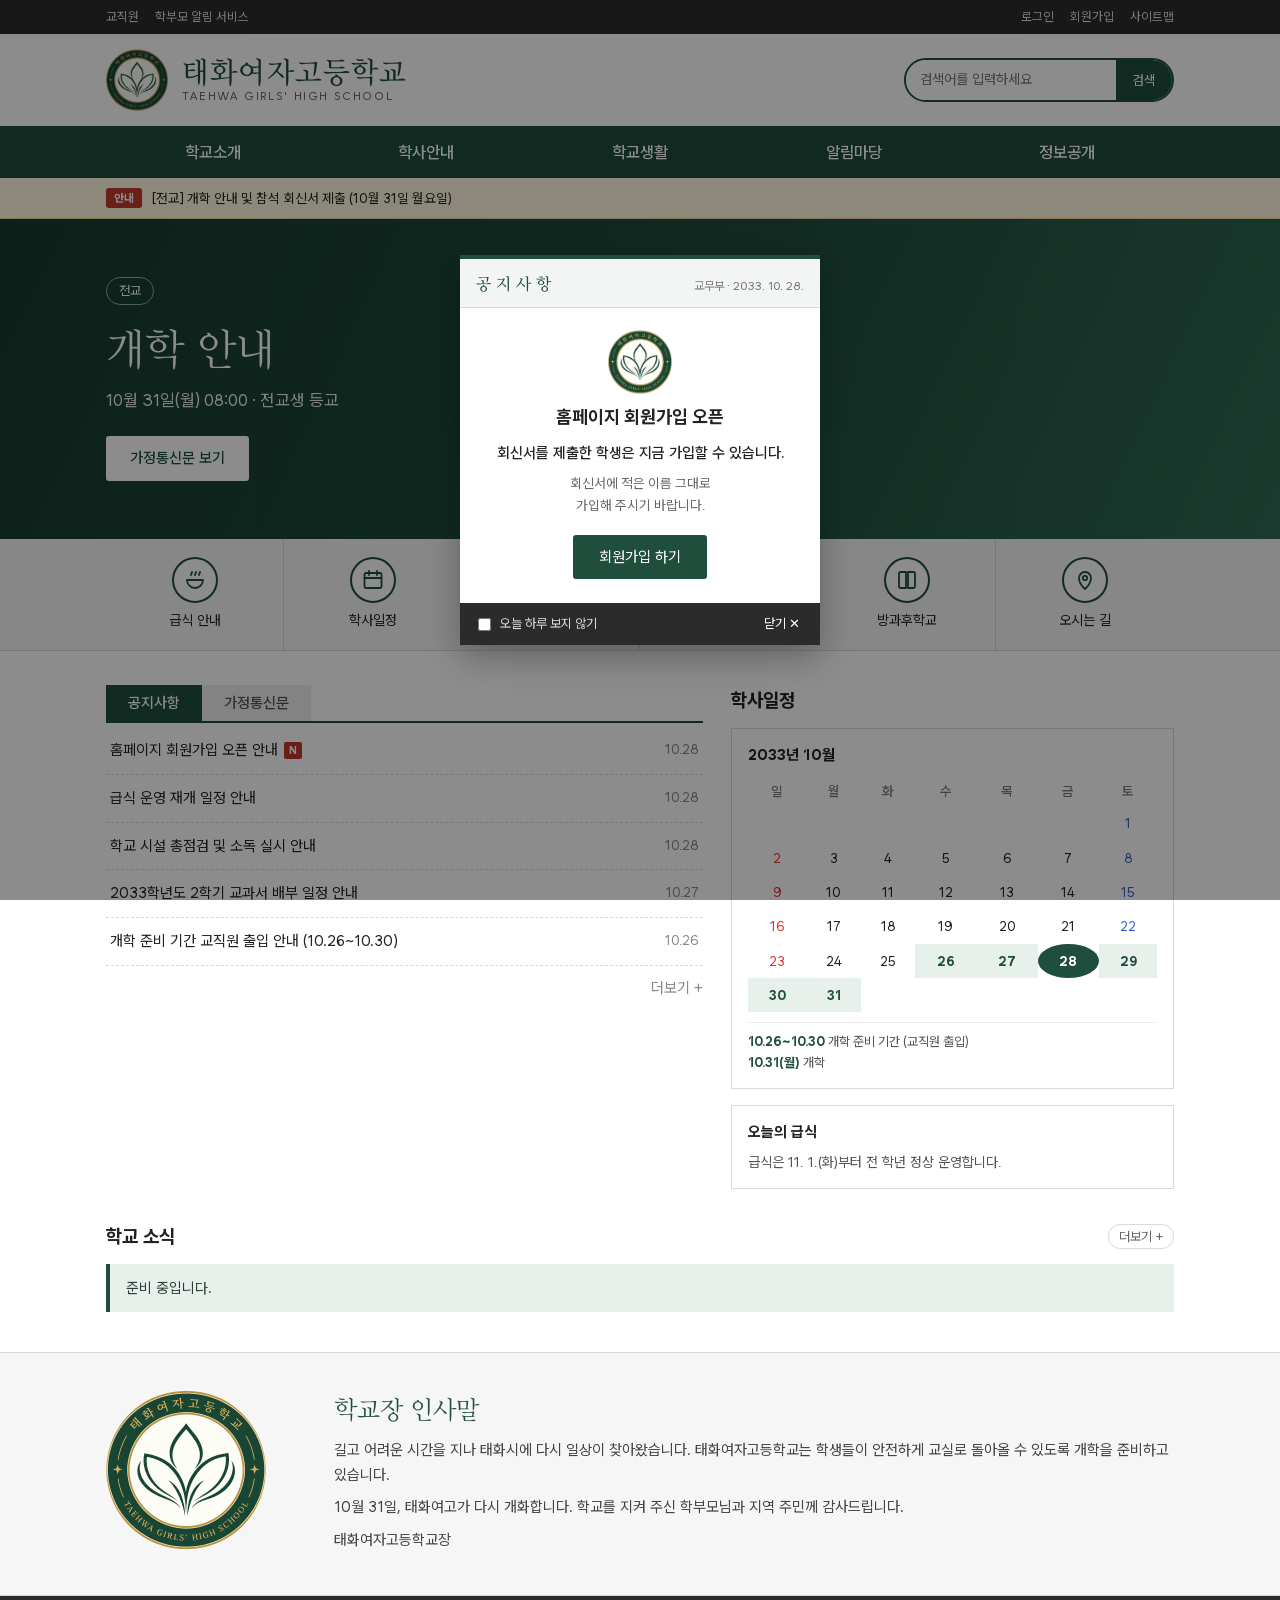
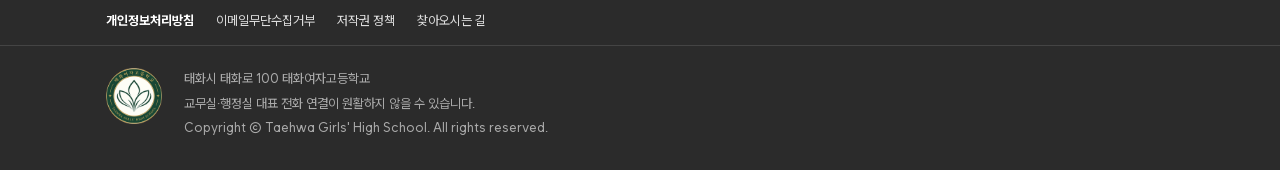
==== index.html @ 773ff664 "교무실: 진행 칸 대신 기초조사서 답안지 보기 Co-Authored-By: Claude Opus 5.5 <noreply@anthropic.com>" ====
<!doctype html><html lang="ko"><head><meta charset="utf-8"><meta name="viewport" content="width=device-width,initial-scale=1"><link rel="preload" href="fonts/WantedSansVariable.woff2" as="font" type="font/woff2" crossorigin><link rel="stylesheet" href="style.css?v=20261026f"><title>태화여자고등학교</title></head><body>
<div id="hd"></div>
<section class="visual" id="vis">
<div class="slide on"><div class="wrap"><small>전교</small><h2>개학 안내</h2><p>10월 31일(월) 08:00 · 전교생 등교</p><a class="go" href="letter.html">가정통신문 보기</a></div></div>
<div class="slide"><div class="wrap"><small>정문 안내</small><h2>정문 검역 게이트<br>이용 안내</h2><p>모든 방문자는 게이트를 통과한 뒤 출입할 수 있습니다.</p><a class="go" href="view.html#n1">자세히 보기</a></div></div>
<div class="slide"><div class="wrap"><small>행정실</small><h2>개학 준비 기간<br>출입 안내</h2><p>10월 26일부터 30일까지 교직원은 출입 명부에 기록합니다.</p><a class="go" href="view.html#n2">자세히 보기</a></div></div>
<div class="dots" id="dots"><i class="on"></i><i></i><i></i></div></section>
<section class="quick"><div class="wrap"><a href="page.html#meal"><span class="ic"><svg viewBox="0 0 24 24" width="24" height="24" fill="none" stroke="currentColor" stroke-width="1.8" stroke-linecap="round" stroke-linejoin="round"><path d="M4 12h16a0 0 0 0 1 0 0 8 8 0 0 1-16 0z"/><path d="M8 7c0-1.5 1-1.5 1-3M12 7c0-1.5 1-1.5 1-3M16 7c0-1.5 1-1.5 1-3"/></svg></span>급식 안내</a><a href="#cal"><span class="ic"><svg viewBox="0 0 24 24" width="24" height="24" fill="none" stroke="currentColor" stroke-width="1.8" stroke-linecap="round" stroke-linejoin="round"><rect x="3.5" y="5" width="17" height="15" rx="1.5"/><path d="M3.5 10h17M8 3v4M16 3v4"/></svg></span>학사일정</a><a href="letters.html"><span class="ic"><svg viewBox="0 0 24 24" width="24" height="24" fill="none" stroke="currentColor" stroke-width="1.8" stroke-linecap="round" stroke-linejoin="round"><path d="M6 3h9l4 4v14H6z"/><path d="M14 3v5h5M9 13h7M9 17h7"/></svg></span>가정통신문</a><a href="notice.html"><span class="ic"><svg viewBox="0 0 24 24" width="24" height="24" fill="none" stroke="currentColor" stroke-width="1.8" stroke-linecap="round" stroke-linejoin="round"><path d="M4 10v4h3l6 4V6L7 10z"/><path d="M17 9a4 4 0 0 1 0 6"/></svg></span>공지사항</a><a href="page.html#after"><span class="ic"><svg viewBox="0 0 24 24" width="24" height="24" fill="none" stroke="currentColor" stroke-width="1.8" stroke-linecap="round" stroke-linejoin="round"><path d="M4 5.5A1.5 1.5 0 0 1 5.5 4H11v16H5.5A1.5 1.5 0 0 1 4 18.5z"/><path d="M20 5.5A1.5 1.5 0 0 0 18.5 4H13v16h5.5a1.5 1.5 0 0 0 1.5-1.5z"/></svg></span>방과후학교</a><a href="page.html#map"><span class="ic"><svg viewBox="0 0 24 24" width="24" height="24" fill="none" stroke="currentColor" stroke-width="1.8" stroke-linecap="round" stroke-linejoin="round"><path d="M12 21s6-5.5 6-11a6 6 0 0 0-12 0c0 5.5 6 11 6 11z"/><circle cx="12" cy="10" r="2.2"/></svg></span>오시는 길</a></div></section>
<div class="wrap"><div class="panels">
<section class="panel"><div class="tabs"><button class="on" data-t="n">공지사항</button><button data-t="l">가정통신문</button></div><ul class="nlist" id="nl"></ul><p style="text-align:right;margin:10px 0 0"><a id="more" class="muted" href="notice.html">더보기 +</a></p></section>
<section class="panel" id="cal"><h3>학사일정</h3><div class="cal"><div class="hd"><span>2033년 10월</span></div><table id="ct"></table>
<div class="legend"><span><b style="color:#1f4e3d">10.26~10.30</b> 개학 준비 기간 (교직원 출입)</span><span><b style="color:#1f4e3d">10.31(월)</b> 개학</span></div></div>
<div class="meal"><h4>오늘의 급식</h4><p>급식은 11. 1.(화)부터 전 학년 정상 운영합니다.</p></div></section>
</div></div>
<section class="news"><div class="wrap"><div class="panel"><h3>학교 소식 <a href="page.html#news">더보기 +</a></h3></div><div class="note" style="margin:0">준비 중입니다.</div></div></section>
<section class="greet" id="greet"><div class="wrap"><div class="em"></div><div><h3>학교장 인사말</h3><p>길고 어려운 시간을 지나 태화시에 다시 일상이 찾아왔습니다. 태화여자고등학교는 학생들이 안전하게 교실로 돌아올 수 있도록 개학을 준비하고 있습니다.</p><p>10월 31일, 태화여고가 다시 개화합니다. 학교를 지켜 주신 학부모님과 지역 주민께 감사드립니다.</p><p class="muted">태화여자고등학교장</p></div></div></section>
<div id="ft"></div>
<script src="config.js?v=20261026f"></script><script src="app.js?v=20261026g"></script><script src="notices.js?v=20261026g"></script><script src="layout.js?v=20261026h"></script>
<script>mount({sec:""});
document.querySelector('.greet .em').innerHTML = EMBLEM_L;
const slides=[...document.querySelectorAll('.slide')], dots=[...document.querySelectorAll('#dots i')]; let si=0, st;
function show(i){ si=(i+slides.length)%slides.length; slides.forEach((s,k)=>s.classList.toggle('on',k===si)); dots.forEach((d,k)=>d.classList.toggle('on',k===si)); }
function auto(){ clearInterval(st); st=setInterval(()=>show(si+1),5500); }
dots.forEach((d,k)=>d.addEventListener('click',()=>{show(k);auto();})); auto();
function list(kind){ const arr = kind==='n' ? NOTICES : LETTERS;
  document.getElementById('nl').innerHTML = arr.slice(0,5).map(n=>'<li><a href="'+(n.link||('view.html#'+n.id))+'">'+n.t+(n.nw?'<span class="new">N</span>':'')+'</a><span class="d">'+n.d.slice(5)+'</span></li>').join('');
  document.getElementById('more').href = kind==='n' ? 'notice.html' : 'letters.html'; }
document.querySelectorAll('.tabs button').forEach(b=>b.addEventListener('click',()=>{document.querySelectorAll('.tabs button').forEach(x=>x.classList.toggle('on',x===b)); list(b.dataset.t);}));
list('n');
(function(){ const first=new Date(2033,9,1).getDay(), days=31; let h='<tr>'+['일','월','화','수','목','금','토'].map(d=>'<th>'+d+'</th>').join('')+'</tr><tr>'; let c=0;
  for(let i=0;i<first;i++){h+='<td></td>';c++}
  for(let d=1;d<=days;d++){ const w=c%7; let cl=w===0?'sun':w===6?'sat':''; if(d>=26&&d<=31) cl+=' ev'; if(d===28) cl+=' today'; h+='<td class="'+cl+'">'+d+'</td>'; c++; if(c%7===0&&d<days) h+='</tr><tr>'; }
  while(c%7){h+='<td></td>';c++} document.getElementById('ct').innerHTML=h+'</tr>'; })();
// 접속하자마자 뜨는 회원가입 오픈 팝업 (오늘 하루 보지 않기)
(function(){
  const KEY='th_popup_join_hide'; let hide=false;
  try{ hide = localStorage.getItem(KEY) === new Date().toDateString(); }catch(e){}
  if(hide) return;
  const m=document.createElement('div'); m.className='lp'; m.setAttribute('role','dialog'); m.setAttribute('aria-label','회원가입 오픈 안내');
  m.innerHTML='<div class="lp-box"><div class="lp-top"><span>공지사항</span><small>교무부 · 2033. 10. 28.</small></div>'+
    '<div class="lp-body">'+EMBLEM+'<div class="lp-txt"><h4>홈페이지 회원가입 오픈</h4>'+
    '<p>회신서를 제출한 학생은 지금 가입할 수 있습니다.</p><p class="s">회신서에 적은 이름 그대로<br>가입해 주시기 바랍니다.</p></div>'+
    '<a class="btn" href="join.html">회원가입 하기</a></div>'+
    '<div class="lp-ft"><label><input type="checkbox" id="lp-chk"> 오늘 하루 보지 않기</label><button type="button" id="lp-x">닫기 ✕</button></div></div>';
  document.body.appendChild(m);
  const close=()=>{ try{ if(document.getElementById('lp-chk').checked) localStorage.setItem(KEY,new Date().toDateString()); }catch(e){} m.remove(); };
  m.querySelector('#lp-x').onclick=close;
  m.addEventListener('click',e=>{ if(e.target===m) close(); });
  document.addEventListener('keydown',e=>{ if(e.key==='Escape') close(); });
})();
</script>
</body></html>
---- style.css ----
/* ── 글꼴 ── */
@font-face{font-family:"Wanted Sans Variable";font-style:normal;font-display:swap;font-weight:400 1000;src:url("fonts/WantedSansVariable.woff2") format("woff2-variations"),url("fonts/WantedSansVariable.woff2") format("woff2")}
@font-face{font-family:"KBIZ Hanmaum Myungjo";font-style:normal;font-display:swap;font-weight:300;src:url("fonts/KBIZHanmaumMyungjo-L.woff2") format("woff2")}
@font-face{font-family:"KBIZ Hanmaum Myungjo";font-style:normal;font-display:swap;font-weight:400;src:url("fonts/KBIZHanmaumMyungjo-R.woff2") format("woff2")}
@font-face{font-family:"KBIZ Hanmaum Myungjo";font-style:normal;font-display:swap;font-weight:500;src:url("fonts/KBIZHanmaumMyungjo-M.woff2") format("woff2")}
@font-face{font-family:"KBIZ Hanmaum Myungjo";font-style:normal;font-display:swap;font-weight:700;src:url("fonts/KBIZHanmaumMyungjo-B.woff2") format("woff2")}
:root{
  --sans:"Wanted Sans Variable", "Wanted Sans", -apple-system, BlinkMacSystemFont, system-ui, "Segoe UI", "Apple SD Gothic Neo", "Noto Sans KR", "Malgun Gothic", "Apple Color Emoji", "Segoe UI Emoji", "Segoe UI Symbol", sans-serif;
  --serif:"KBIZ Hanmaum Myungjo","KBIZ한마음명조 R","Nanum Myeongjo","Noto Serif KR","AppleMyungjo","Batang",serif;
  --pri:#1f4e3d; --pri-d:#163a2d; --pri-l:#e8f0ec; --acc:#c9a24b;
  --ink:#222; --sub:#666; --line:#d9d9d9; --bg:#f5f6f5; --white:#fff; --red:#c0392b;
  /* 증거·회신서 쪽에서 쓰는 이전 변수 */
  --board:#1f4e3d; --paper:#f5f6f5; --muted:#666; --stamp:#a8322d;
}
*{box-sizing:border-box}
html{-webkit-text-size-adjust:100%}
body{margin:0;background:var(--white);color:var(--ink);font-family:var(--sans);font-size:15px;line-height:1.65}
a{color:inherit;text-decoration:none}
ul{list-style:none;margin:0;padding:0}
button{font-family:inherit}
.wrap{max-width:1100px;margin:0 auto;padding:0 16px}

/* ── 상단 유틸 바 ── */
.util{background:#2b2b2b;color:#ccc;font-size:12.5px}
.util .wrap{display:flex;justify-content:space-between;align-items:center;height:34px}
.util a{margin-left:16px;color:#ddd}
.util a:hover{color:#fff}
.util .l a{margin:0 16px 0 0}

/* ── 헤더/로고 ── */
.hd-main .wrap{display:flex;align-items:center;justify-content:space-between;height:92px;gap:16px}
.logo{display:flex;align-items:center;gap:14px}
.logo img{width:62px;height:62px;flex:none}
.logo b{display:block;font-family:var(--serif);font-weight:500;font-size:30px;letter-spacing:.04em;color:var(--pri);line-height:1.1}
.logo small{display:block;font-size:11.5px;letter-spacing:.14em;color:var(--sub)}
.search{display:flex;border:2px solid var(--pri);border-radius:22px;overflow:hidden;background:#fff}
.search input{border:0;outline:0;padding:8px 14px;width:210px;font:inherit;font-size:14px}
.search button{border:0;background:var(--pri);color:#fff;padding:0 16px;cursor:pointer;flex:none;white-space:nowrap}

/* ── GNB ── */
.gnb{background:var(--pri);position:relative;z-index:20}
.gnb .wrap{display:flex}
.gnb .m{position:relative;flex:1;text-align:center}
.gnb .m>a{display:block;color:#fff;font-weight:500;font-size:16.5px;line-height:52px}
.gnb .m:hover>a,.gnb .m.on>a{background:var(--pri-d)}
.gnb .sub{display:none;position:absolute;left:0;right:0;top:52px;background:#fff;border:1px solid var(--line);border-top:3px solid var(--acc);box-shadow:0 8px 18px #0002;text-align:left}
.gnb .m:hover .sub{display:block}
.gnb .sub a{display:block;padding:10px 16px;font-size:14px;color:#333;border-bottom:1px solid #eee}
.gnb .sub a:hover{background:var(--pri-l);color:var(--pri);font-weight:500}
.alert-bar{background:#fff7e0;border-bottom:1px solid #ecd9a0;font-size:13.5px}
.alert-bar .wrap{display:flex;align-items:center;gap:10px;height:40px;overflow:hidden;white-space:nowrap}
.alert-bar b{background:var(--red);color:#fff;font-size:11.5px;padding:1px 8px;border-radius:3px;flex:none}
.alert-bar a{text-overflow:ellipsis;overflow:hidden}
.alert-bar a:hover{text-decoration:underline}

/* ── 메인 비주얼 ── */
.visual{position:relative;height:320px;overflow:hidden;background:var(--pri-d);color:#fff}
.slide{position:absolute;inset:0;display:flex;align-items:center;opacity:0;transition:opacity .7s;pointer-events:none}
.slide.on{opacity:1;pointer-events:auto}
.slide .wrap{width:100%}
.slide:nth-child(1){background:linear-gradient(115deg,#163a2d 0%,#1f4e3d 55%,#2f6a54 100%)}
.slide:nth-child(2){background:linear-gradient(115deg,#26333a 0%,#2f4a55 60%,#3d6070 100%)}
.slide:nth-child(3){background:linear-gradient(115deg,#3a3320 0%,#5a4d28 60%,#7a6a3a 100%)}
.slide small{display:inline-block;border:1px solid #ffffff88;padding:2px 12px;border-radius:14px;font-size:13px;margin-bottom:14px}
.slide h2{font-family:var(--serif);font-weight:400;font-size:44px;line-height:1.25;margin:0 0 12px;border:0;padding:0}
.slide p{margin:0 0 22px;opacity:.9;font-size:17px}
.slide .go{display:inline-block;background:#fff;color:var(--pri);padding:10px 24px;font-weight:500;border-radius:3px}
.dots{position:absolute;bottom:14px;left:0;right:0;text-align:center}
.dots i{display:inline-block;width:9px;height:9px;border-radius:50%;background:#ffffff66;margin:0 4px;cursor:pointer}
.dots i.on{background:#fff}

/* ── 퀵메뉴 ── */
.quick{background:var(--bg);border-bottom:1px solid var(--line)}
.quick .wrap{display:grid;grid-template-columns:repeat(6,1fr);gap:0}
.quick a{display:flex;flex-direction:column;align-items:center;gap:6px;padding:18px 4px;font-size:14px;border-right:1px solid var(--line)}
.quick a:last-child{border-right:0}
.quick a:hover{background:#fff;color:var(--pri)}
.quick .ic{width:46px;height:46px;border-radius:50%;background:#fff;border:2px solid var(--pri);color:var(--pri);display:grid;place-items:center;font-size:21px}

/* ── 메인 패널 ── */
.panels{display:grid;grid-template-columns:1.35fr 1fr;gap:28px;padding:34px 0 10px}
.panel h3{font-size:19px;margin:0 0 12px;display:flex;justify-content:space-between;align-items:center;font-weight:700;border:0;padding:0}
.panel h3 a{font-size:13px;font-weight:400;color:var(--sub);border:1px solid var(--line);padding:1px 10px;border-radius:12px}
.tabs{display:flex;border-bottom:2px solid var(--pri);margin-bottom:4px}
.tabs button{border:0;background:#eee;padding:9px 22px;cursor:pointer;font-size:15px;font-weight:500;color:#555}
.tabs button.on{background:var(--pri);color:#fff}
.nlist li{display:flex;justify-content:space-between;gap:14px;padding:11px 4px;border-bottom:1px dashed var(--line)}
.nlist a{flex:1;min-width:0;overflow:hidden;text-overflow:ellipsis;white-space:nowrap}
.nlist a:hover{text-decoration:underline;color:var(--pri)}
.nlist .d{color:#888;font-size:13.5px;flex:none}
.new{display:inline-block;background:var(--red);color:#fff;font-size:10.5px;padding:0 5px;border-radius:2px;margin-left:6px;vertical-align:1px;font-weight:700}
.cal{border:1px solid var(--line);padding:14px 16px}
.cal .hd{display:flex;justify-content:space-between;align-items:center;margin-bottom:8px;font-weight:700}
.cal table{width:100%;border-collapse:collapse;text-align:center;font-size:13.5px}
.cal th{color:#777;font-weight:500;padding:4px 0}
.cal td{padding:6px 0;position:relative}
.cal td.sun{color:#d33}.cal td.sat{color:#36c}
.cal td.ev{background:var(--pri-l);font-weight:700;color:var(--pri)}
.cal td.today{background:var(--pri);color:#fff;border-radius:50%}
.cal .legend{margin-top:10px;font-size:13px;color:#555;border-top:1px solid #eee;padding-top:8px}
.cal .legend span{display:block}
.meal{margin-top:16px;border:1px solid var(--line);padding:14px 16px}
.meal h4{margin:0 0 6px;font-size:15px}
.meal p{margin:0;color:#555;font-size:14px}

.news{padding:22px 0 40px}
.news .cards{display:grid;grid-template-columns:repeat(3,1fr);gap:18px}
.nc{display:block;border:1px solid var(--line);background:#fff}
.nc:hover .t{color:var(--pri)}
.nc .ph{height:130px;display:grid;place-items:center;color:#fff;font-size:34px}
.nc:nth-child(3n+1) .ph{background:linear-gradient(135deg,#4a6b5c,#2f4a3f)}
.nc:nth-child(3n+2) .ph{background:linear-gradient(135deg,#6b6a63,#3f3f3a)}
.nc:nth-child(3n) .ph{background:linear-gradient(135deg,#8a7a4a,#5a4d28)}
.nc div.t{padding:12px 14px;font-size:14.5px}
.nc small{display:block;color:#888;margin-top:2px}
.greet{background:var(--bg);border-top:1px solid var(--line);border-bottom:1px solid var(--line);padding:34px 0}
.greet .wrap{display:grid;grid-template-columns:200px 1fr;gap:28px;align-items:center}
.greet .em img{width:160px;height:160px}
.greet h3{font-family:var(--serif);font-weight:400;font-size:26px;margin:0 0 8px;border:0;padding:0;color:var(--pri)}
.greet p{margin:0 0 8px;color:#444}

/* ── 서브 페이지 ── */
.sv-top{background:linear-gradient(115deg,#163a2d,#1f4e3d);color:#fff;padding:26px 0}
.sv-top h1{font-family:var(--serif);font-weight:400;font-size:32px;margin:0}
.crumb{background:var(--bg);border-bottom:1px solid var(--line);font-size:13px;color:#777}
.crumb .wrap{height:38px;display:flex;align-items:center;gap:8px}
.sv{display:grid;grid-template-columns:210px 1fr;gap:30px;padding-top:30px;padding-bottom:60px}
.lnb{align-self:start;border:1px solid var(--line)}
.lnb h4{margin:0;background:var(--pri);color:#fff;padding:14px 16px;font-size:17px}
.lnb a{display:block;padding:11px 16px;border-bottom:1px solid #eee;font-size:14.5px}
.lnb a:hover{background:var(--pri-l)}
.lnb a.on{background:var(--pri-l);color:var(--pri);font-weight:700}
.sv h2.ttl{font-size:24px;margin:0 0 18px;padding-bottom:12px;border-bottom:2px solid var(--pri);font-weight:700}
.bsearch{display:flex;gap:6px;justify-content:flex-end;margin-bottom:10px;min-width:0}
.bsearch select,.bsearch input{border:1px solid var(--line);padding:6px 10px;font:inherit;font-size:14px}
.bsearch button{border:0;background:var(--pri);color:#fff;padding:0 16px;cursor:pointer;flex:none;white-space:nowrap}
.bsearch input{min-width:0}
.bsearch select{flex:none}
table.list{width:100%;border-collapse:collapse;border-top:2px solid var(--pri)}
table.list th,table.list td{padding:12px 8px;border-bottom:1px solid var(--line);text-align:center;font-size:14.5px}
table.list th{background:#f3f5f4;font-weight:500;white-space:nowrap}
table.list td.tl{text-align:left}
table.list td.tl a:hover{text-decoration:underline;color:var(--pri)}
table.list .num{width:60px;color:#777}
table.list .who{width:120px}
table.list .dt{width:100px;color:#777}
table.list .hit{width:70px;color:#777}
tr.pin td{background:#f8faf9}
.badge{display:inline-block;background:var(--pri);color:#fff;font-size:11.5px;padding:0 7px;border-radius:2px;margin-right:6px}
.pager{display:flex;justify-content:center;gap:4px;margin:22px 0 0}
.pager span{min-width:32px;height:32px;display:grid;place-items:center;border:1px solid var(--line);font-size:14px;color:#555;cursor:pointer}
.pager span.on{background:var(--pri);border-color:var(--pri);color:#fff}
.bv-head{border-top:2px solid var(--pri);border-bottom:1px solid var(--line);padding:16px 14px}
.bv-head h3{margin:0 0 8px;font-size:20px;font-weight:700;border:0;padding:0}
.bv-meta{display:flex;flex-wrap:wrap;gap:18px;font-size:13.5px;color:#777}
.bv-meta b{color:#444;font-weight:500;margin-right:4px}
.bv-body{padding:24px 0}
.bv-nav{border-top:1px solid var(--line);margin-top:30px}
.bv-nav div{display:flex;gap:20px;padding:11px 14px;border-bottom:1px solid var(--line);font-size:14px}
.bv-nav b{width:56px;color:#777;font-weight:500}
.bv-nav a:hover{text-decoration:underline}
.btns{text-align:center;margin-top:24px}
.btn{display:inline-block;background:var(--pri);color:#fff;padding:10px 26px;border:0;font:inherit;font-size:15px;cursor:pointer;border-radius:3px}
.btn.dark{background:var(--pri)}
.btn.ghost{background:#fff;color:#333;border:1px solid var(--line)}
.btn:disabled{opacity:.45;cursor:not-allowed}

/* ── 푸터 ── */
footer.ft{background:#2b2b2b;color:#aaa;font-size:13px}
footer.ft .links{border-bottom:1px solid #444}
footer.ft .links .wrap{display:flex;gap:22px;padding-top:14px;padding-bottom:14px;color:#ddd}
footer.ft .links b{color:#fff}
footer.ft .in{padding:22px 16px 28px;display:flex;gap:22px;align-items:flex-start}
footer.ft svg{width:44px;height:44px;opacity:.7;flex:none}
footer.ft p{margin:0 0 3px}
.toast{position:fixed;left:50%;bottom:30px;transform:translateX(-50%);background:#222;color:#fff;padding:12px 22px;border-radius:6px;font-size:14px;z-index:99;opacity:0;pointer-events:none;transition:opacity .25s}
.toast.on{opacity:.95}

/* ── 가정통신문 (공문 양식) ── */
.paperbg{background:#e9e8e4;padding:26px 14px}
.paper{max-width:760px;margin:0 auto;background:#fff;border:1px solid #cfccc4;box-shadow:0 2px 10px rgba(0,0,0,.12);padding:40px 44px 36px;position:relative;font-size:15.5px;line-height:1.85}
.lt-head{display:grid;grid-template-columns:64px 1fr 64px;align-items:center;border-bottom:3px double #222;padding-bottom:14px}
.lt-em img{width:66px;height:66px;display:block}
.lt-title{text-align:center}
.lt-title .kind{display:block;font-size:13px;letter-spacing:.5em;color:#555}
.lt-title b{display:block;font-family:var(--serif);font-weight:500;font-size:32px;letter-spacing:.06em;color:var(--pri);line-height:1.25}
.lt-title small{display:block;font-size:10.5px;letter-spacing:.18em;color:#888}
.lt-no{grid-column:1/-1;display:flex;justify-content:space-between;font-size:13px;color:#555;margin-top:12px;flex-wrap:wrap;gap:4px}
.lt-meta{width:100%;border-collapse:collapse;margin:16px 0 20px;font-size:14.5px}
.lt-meta th,.lt-meta td{border:1px solid #bdbab0;padding:7px 12px;text-align:left}
.lt-meta th{width:84px;background:#f3f2ee;font-weight:500;text-align:center;letter-spacing:.3em;white-space:nowrap}
.lt-body p{margin:0 0 10px}
.lt-body .mid{text-align:center;margin:18px 0 12px;letter-spacing:.2em}
.lt-info{border-collapse:collapse;margin:0 0 16px 18px;font-size:15px}
.lt-info th{text-align:left;font-weight:500;padding:2px 18px 2px 0;white-space:nowrap}
.lt-info td{padding:2px 0}
.lt-ol{margin:0 0 12px;padding-left:44px}
.lt-ol li{padding-left:4px}
.lt-body .att{margin-top:14px;color:#444}
.lt-sign{display:flex;justify-content:center;align-items:center;gap:14px;margin:34px 0 8px;font-family:var(--serif);font-size:26px;letter-spacing:.35em}
.lt-sign .seal{width:56px;height:56px;border:2px solid var(--stamp);color:var(--stamp);display:grid;place-items:center;text-align:center;font-family:var(--sans);font-size:11px;letter-spacing:0;line-height:1.3;transform:rotate(-8deg);opacity:.8}
.lt-foot{display:flex;justify-content:space-between;font-size:13px;color:#555;border-top:1px solid #bdbab0;border-bottom:2px solid #222;padding:6px 4px;margin-top:10px;flex-wrap:wrap;gap:4px}
.cut{display:flex;align-items:center;gap:10px;margin:34px -10px 22px;color:#666;font-size:13px;letter-spacing:.3em}
.cut::before,.cut::after{content:"";flex:1;border-top:2px dashed #777}
.reply h2{margin:0 0 6px;border:0;text-align:center;font-family:var(--serif);font-weight:400;font-size:26px;letter-spacing:.2em;padding:0}
.rp-top{display:flex;justify-content:space-between;align-items:center;gap:8px;font-size:13px;color:#555;margin-bottom:10px;flex-wrap:wrap}
.rp-top .status{margin:0}
.rp-form{width:100%;border-collapse:collapse;font-size:14.5px;line-height:1.6}
.rp-form th,.rp-form td{border:1px solid #888;padding:8px 12px;vertical-align:middle;text-align:left}
.rp-form th{width:96px;background:#f3f2ee;font-weight:500;text-align:center;white-space:nowrap}
.rp-form input[type=text]{width:100%;padding:8px 10px;border:1px solid #bdbab0;background:#fff;font:inherit}
.rp-form .checks label{border:0;margin:0;padding:2px 0;background:none}
.rp-say{text-align:center;margin:20px 0 4px}
.rp-date{text-align:center;margin:0 0 4px;letter-spacing:.1em}
.rp-to{text-align:right;margin:10px 0 0;font-family:var(--serif);font-size:19px}
.rp-btn{text-align:center;margin-top:18px}
.field{margin:0 0 18px}
.field label.t{display:block;font-size:14px;color:#666;margin-bottom:6px}
.field input[type=text],.field input[type=password]{width:100%;padding:10px 12px;border:1px solid var(--line);background:#fff;font:inherit}
.checks label{display:flex;gap:10px;align-items:flex-start;padding:9px 12px;border:1px solid var(--line);margin-bottom:6px;background:#fff;cursor:pointer}
.checks input{margin-top:6px}
.status{display:inline-block;border:2px solid var(--stamp);color:var(--stamp);padding:2px 10px;font-weight:700;transform:rotate(-3deg);font-size:14px;margin-bottom:14px}
.msg{padding:14px 16px;margin-top:16px;border:1px solid var(--line);background:var(--bg)}
.msg.err{border-color:var(--stamp);color:var(--stamp)}
.done{text-align:center;padding:26px 10px}
.done .stamp{display:inline-block;width:120px;height:120px;border:3px solid var(--stamp);border-radius:50%;color:var(--stamp);font-weight:700;line-height:1.3;padding-top:34px;transform:rotate(12deg);opacity:.85;margin-bottom:16px}
.muted{color:#777}
.lead{color:#777;margin:0 0 24px}
.card{background:#fbfbfa;border:1px solid var(--line);padding:20px 22px}
.tally{display:flex;flex-wrap:wrap;gap:8px;margin:8px 0 0}
.tally span{border:1px solid var(--line);background:#fff;padding:6px 12px;font-size:14px}
.tally b{color:var(--pri)}
/* 교무실 */
header.site{background:var(--pri);color:#fff}
header.site .wrap{padding-top:16px;padding-bottom:16px}
header.site .brand{font-family:var(--serif);font-size:24px;color:#fff}
header.site .brand small{display:block;font-family:var(--sans);font-size:11px;letter-spacing:.2em;opacity:.7}
main{padding:30px 0 60px}
main h1{font-family:var(--serif);font-weight:400;font-size:28px;margin:0 0 6px}
main h2{font-size:20px;margin:28px 0 10px;padding-bottom:6px;border-bottom:1px solid var(--line)}

@media(max-width:820px){
  .util .pc{display:none}
  .hd-main .wrap{height:auto;padding-top:14px;padding-bottom:14px;flex-wrap:wrap}
  .search{width:100%}.search input{flex:1;width:auto;min-width:0}
  .bsearch input{flex:1}
  .lp-body h4,.lp-body p.s{white-space:normal;word-break:keep-all}
  /* 상단 메뉴: 3칸씩 두 줄로 펼치고, 누르면 그 아래로 서브 메뉴가 열린다 */
  .gnb .wrap{display:grid;grid-template-columns:repeat(3,1fr);position:relative;padding:0}
  .gnb .m{position:static}
  .gnb .m>a{padding:0 6px;font-size:15px;line-height:46px;white-space:nowrap}
  .gnb .m.open>a{background:var(--pri-d)}
  .gnb .m:not(.on):not(.open):hover>a{background:none}   /* 터치 뒤 남는 호버 표시 없애기 */
  .gnb .m:not(.open) .sub{display:none!important}
  .gnb .m.open .sub{display:grid;grid-template-columns:1fr 1fr;top:100%}
  .gnb .sub a{padding:12px 16px}
  .visual{height:300px}.slide h2{font-size:30px}.slide p{font-size:15px}
  .quick .wrap{grid-template-columns:repeat(3,1fr)}
  .quick a{border-bottom:1px solid var(--line)}
  .panels{grid-template-columns:1fr}
  .news .cards{grid-template-columns:1fr}
  .greet .wrap{grid-template-columns:1fr}.greet .em{display:none}
  .sv{grid-template-columns:1fr}.lnb{display:none}
  table.list .who,table.list .hit{display:none}
  .paper{padding:24px 16px 22px}.paperbg{padding:14px 6px}.lt-head{grid-template-columns:48px 1fr 0}.lt-em img{width:46px;height:46px}.lt-title b{font-size:24px}.lt-sign{font-size:20px}.lt-ol{padding-left:30px}.rp-form th{width:70px;padding:8px 6px}
  footer.ft .in{flex-direction:column}
  footer.ft .links .wrap{flex-wrap:wrap;gap:10px 18px}
}

/* ── 하위 페이지 공통 ── */
.sv.one{grid-template-columns:1fr}
.sv>*,.panels>*{min-width:0}   /* 글자가 커져도 칸이 화면 밖으로 밀려나지 않게 */
.pg{min-width:0}
.pg .desc{margin:0 0 18px;color:#444}
.pg p{margin:0 0 12px}
.pg h3.sub{font-size:17px;margin:30px 0 12px;padding-left:12px;border-left:4px solid var(--pri);line-height:1.3}
.pg h3.sub:first-child{margin-top:0}
.muted{color:#888}.small{font-size:13px}
.sx{overflow-x:auto}
table.tbl{width:100%;border-collapse:collapse;border-top:2px solid var(--pri);margin:0 0 14px;font-size:14.5px}
table.tbl th,table.tbl td{border-bottom:1px solid var(--line);padding:11px 14px;text-align:left;vertical-align:top}
table.tbl tbody th{width:130px;background:#f3f5f4;font-weight:500;color:#333}
table.tbl thead th{background:#f3f5f4;font-weight:500;text-align:center}
table.tbl.c td{text-align:center;vertical-align:middle}
table.tbl.c td.l{text-align:left}
table.tbl td[rowspan]{background:#fafbfa;font-weight:500}
.note{background:var(--pri-l);border-left:4px solid var(--pri);padding:12px 16px;margin:16px 0;font-size:14.5px;color:#2d3d35}
.greet-pg{display:grid;grid-template-columns:190px 1fr;gap:34px;align-items:start}
.gp-em,.sym-em{width:100%;max-width:190px}
.greet-pg .lead{font-family:var(--serif);font-size:28px;color:var(--pri);margin:0 0 16px}
.greet-pg .sign{text-align:right;margin-top:24px;line-height:1.9}
.hist{list-style:none;margin:0;padding:0 0 0 18px;border-left:2px solid var(--pri-l)}
.hist li{position:relative;display:grid;grid-template-columns:130px 1fr;gap:14px;padding:10px 0;border-bottom:1px dashed #e3e3e3}
.hist li::before{content:"";position:absolute;left:-25px;top:17px;width:10px;height:10px;border-radius:50%;background:#fff;border:2px solid var(--pri)}
.hist li:first-child::before{background:var(--acc);border-color:var(--acc)}
.hist b{color:var(--pri)}
.hist em{font-style:normal;font-size:12px;background:var(--acc);color:#fff;padding:0 6px;border-radius:2px;margin-left:6px}
.sym{display:grid;grid-template-columns:150px 1fr;gap:26px;align-items:center;margin-bottom:18px}
.sw{display:inline-block;width:14px;height:14px;vertical-align:-2px;margin-right:4px;border:1px solid #ccc}
.song{border:1px solid var(--line);padding:22px 26px;background:#fbfbfa;text-align:center}
.song .cr{color:#888;font-size:13px}
.song .vs{margin-top:16px}.song .vs b{display:block;color:var(--pri);font-size:13px;margin-bottom:4px}
.song .vs p{font-family:var(--serif);font-size:17px;line-height:2}
.mapbox{border:1px solid var(--line);margin-bottom:16px}.mapbox svg{display:block;width:100%;height:auto}
.cal2{display:grid;grid-template-columns:1fr 1fr;gap:24px;margin-bottom:20px}
table.mcal{width:100%;border-collapse:collapse;table-layout:fixed;font-size:13px}
table.mcal th{padding:6px 0;background:#f3f5f4;font-weight:500;border:1px solid var(--line)}
table.mcal td{height:58px;vertical-align:top;border:1px solid var(--line);padding:4px 5px}
table.mcal td b{font-weight:500}
table.mcal td span{display:block;white-space:nowrap;overflow:hidden;text-overflow:ellipsis;font-size:11.5px;color:var(--pri);line-height:1.3;margin-top:2px}
table.mcal .sun{color:#d33}.mcal .sat{color:#36c}
table.mcal td.ev{background:var(--pri-l)}
table.mcal td.big{background:var(--pri);color:#fff}table.mcal td.big span{color:#fff;font-weight:700}
.tt tr.hl td{background:#fff8e6;color:#7a5b12}
.meal-t td{vertical-align:top!important;line-height:1.9;font-size:14px}
.meal-t small{font-size:10.5px;color:#999;margin-left:2px}
.meal-t td.off{vertical-align:middle!important;color:#999;background:#fafafa}
.st{display:inline-block;font-size:12px;padding:1px 8px;border-radius:2px}
.st.w{background:#fff3d6;color:#8a6410}.st.x{background:#eee;color:#888}
.steps{list-style:none;padding:0;margin:0;counter-reset:s}
.steps li{counter-increment:s;position:relative;padding:12px 0 12px 46px;border-bottom:1px solid #eee}
.steps li::before{content:counter(s);position:absolute;left:0;top:12px;width:30px;height:30px;border-radius:50%;background:var(--pri);color:#fff;display:grid;place-items:center;font-size:14px}
.steps b{display:block;margin-bottom:2px}
.ncards{display:grid;grid-template-columns:repeat(3,1fr);gap:18px}
.cta{display:grid;grid-template-columns:repeat(3,1fr);gap:12px;margin-bottom:10px}
.cta div{border:1px solid var(--line);padding:18px;text-align:center}
.cta b{display:block;font-size:24px;color:var(--pri)}.cta span{font-size:13.5px;color:#666}
.bul{padding-left:20px;margin:0}.bul li{list-style:disc;padding:3px 0}
.flow{list-style:none;padding:0;margin:0;display:flex;flex-wrap:wrap;gap:8px}
.flow li{flex:1 1 140px;background:#f3f5f4;padding:12px;text-align:center;font-size:14px;position:relative;word-break:keep-all;display:flex;align-items:center;justify-content:center}
.flow li.fork{background:none;padding:0;flex-direction:column;align-items:stretch;gap:6px}
.flow li.fork span{flex:1;display:flex;align-items:center;justify-content:center;background:#f3f5f4;padding:10px 12px}
.num-l{margin:0;padding-left:18px}
.smap{display:grid;grid-template-columns:repeat(5,1fr);gap:16px}
.smap h4{margin:0 0 6px;background:var(--pri);color:#fff;padding:10px 12px;font-size:15px}
.smap a{display:block;padding:7px 12px;border-bottom:1px solid #eee;font-size:14px}.smap a:hover{color:var(--pri)}
@media (max-width:760px){
  .greet-pg,.sym{grid-template-columns:1fr}.gp-em,.sym-em{max-width:120px}
  .cal2,.ncards,.cta{grid-template-columns:1fr}
  .smap{grid-template-columns:1fr 1fr}
  .hist li{grid-template-columns:1fr;gap:0}
  table.tbl tbody th{width:90px}
  table.mcal td{height:48px}
}
table.tt,table.meal-t{min-width:640px}
footer.ft .in img.emb{width:56px;height:56px;flex:none}

.sym-em img,.gp-em img{width:100%;height:auto;display:block}

/* ── 교무실 암호 창 ── */
.pwm{position:fixed;inset:0;background:rgba(0,0,0,.45);display:none;align-items:center;justify-content:center;z-index:100;padding:16px}
.pwm.on{display:flex}
.pwm-box{background:#fff;width:100%;max-width:340px;border-top:4px solid var(--pri);padding:24px 22px 20px;box-shadow:0 10px 30px rgba(0,0,0,.25)}
.pwm-box h4{margin:0 0 4px;font-size:18px}
.pwm-box p{margin:0 0 14px;color:#777;font-size:13.5px}
.pwm-box input{width:100%;border:1px solid var(--line);padding:10px 12px;font:inherit;font-size:15px}
.pwm-box input:focus{outline:2px solid var(--pri-l);border-color:var(--pri)}
.pwm-err{min-height:20px;margin:6px 0 4px;color:var(--red);font-size:13px}
.pwm-btns{display:flex;justify-content:flex-end;gap:8px}
.pwm-btns .btn{padding:8px 20px;font-size:14.5px}

/* ── 접속 팝업 ── */
.lp{position:fixed;inset:0;background:rgba(0,0,0,.45);z-index:90;display:flex;align-items:center;justify-content:center;padding:16px}
.lp-box{background:#fff;width:100%;max-width:360px;box-shadow:0 12px 34px rgba(0,0,0,.3);border-top:4px solid var(--pri)}
.lp-top{display:flex;justify-content:space-between;align-items:baseline;background:#f3f5f4;padding:10px 16px;border-bottom:1px solid var(--line)}
.lp-top span{font-family:var(--serif);font-weight:500;font-size:17px;letter-spacing:.3em;color:var(--pri)}
.lp-top small{color:#777;font-size:12px}
.lp-body{padding:22px 22px 24px;text-align:center}
.lp-body img.emb{width:64px;height:64px;margin:0 auto 10px;display:block}
.lp-txt{display:inline-block;max-width:100%}
.lp-body h4{margin:0 0 12px;font-size:18px;line-height:1.4;white-space:nowrap}
.lp-body p{margin:0 0 6px;font-size:15px;font-weight:500}
.lp-body p.s{font-weight:400;color:#666;font-size:13.5px;margin-bottom:18px;white-space:nowrap}
.lp-ft{display:flex;justify-content:space-between;align-items:center;background:#2b2b2b;color:#ddd;padding:9px 14px;font-size:13px}
.lp-ft label{display:flex;gap:6px;align-items:center;cursor:pointer}
.lp-ft button{background:none;border:0;color:#fff;font:inherit;cursor:pointer}

/* ── 동아리 ── */
.org{display:flex;flex-direction:column;align-items:center;margin:0 0 10px}
.org .row{display:flex;flex-wrap:wrap;justify-content:center;gap:10px;border-top:2px solid var(--line);padding-top:14px}
.org .ln{display:block;width:2px;height:16px;background:var(--line)}
.org .bx{min-width:120px;border:1px solid var(--line);background:#fff;padding:10px 14px;text-align:center;font-size:13.5px;color:#666;line-height:1.5}
.org .bx b{display:block;font-size:15px;color:var(--pri)}
.org .bx.top{background:var(--pri);border-color:var(--pri);color:#dfe9e4}.org .bx.top b{color:#fff}
.club{display:grid;grid-template-columns:170px 1fr;margin:0 0 22px;border-top:2px solid var(--pri)}
.club .ph{display:flex;flex-direction:column;align-items:center;justify-content:center;gap:4px;color:#fff;padding:20px 12px;text-align:center}
.club .ph b{font-family:var(--serif);font-size:24px;font-weight:500;word-break:keep-all}
.club .ph span{font-size:13px;opacity:.85}
.club:nth-of-type(5n+1) .ph{background:linear-gradient(135deg,#4a6b5c,#2f4a3f)}
.club:nth-of-type(5n+2) .ph{background:linear-gradient(135deg,#8a7a4a,#5a4d28)}
.club:nth-of-type(5n+3) .ph{background:linear-gradient(135deg,#5d7480,#38505c)}
.club:nth-of-type(5n+4) .ph{background:linear-gradient(135deg,#6b6a63,#3f3f3a)}
.club:nth-of-type(5n) .ph{background:linear-gradient(135deg,#7a5a5a,#4d3434)}
.club table.tbl{border-top:0;margin:0}
.club table.tbl td.cn{width:130px;font-weight:700;color:var(--pri);white-space:nowrap}
@media (max-width:760px){
  .club{grid-template-columns:1fr}.club .ph{flex-direction:row;gap:10px;padding:12px}.club .ph b{font-size:19px}
  .club table.tbl td.cn{width:96px}
  .org .bx{min-width:0;flex:1 1 40%}
}
/* 회신서 참석 일시 달력 */
.dp{position:relative}
.rp-form input.dt-in{cursor:pointer}
.dp-pop{position:absolute;z-index:20;top:calc(100% + 4px);left:0;width:280px;max-width:calc(100vw - 48px);background:#fff;border:1px solid #888;box-shadow:0 6px 18px rgba(0,0,0,.15);padding:10px 12px}
.dp-hd{display:flex;justify-content:space-between;align-items:center;margin-bottom:4px}
.dp-hd button{border:0;background:none;font-size:22px;line-height:1;padding:2px 10px;cursor:pointer;color:var(--pri)}
.rp-form .dp-pop table{width:100%;border-collapse:collapse;font-size:13px}
.rp-form .dp-pop th,.rp-form .dp-pop td{border:0;padding:1px;width:auto;background:none;text-align:center;font-weight:500}
.rp-form .dp-pop th{color:#777;padding:4px 0}
.dp-pop td button{width:100%;aspect-ratio:1;border:0;border-radius:50%;background:none;font:inherit;cursor:pointer}
.dp-pop td button:hover{background:var(--pri-l)}
.dp-pop td button.on{background:var(--pri);color:#fff}
.dp-ft{display:flex;gap:8px;margin-top:8px}
.dp-ft select{flex:1;min-width:0;padding:6px 8px;border:1px solid #bdbab0;background:#fff;font:inherit;cursor:pointer}
.dp-err{margin:6px 0 0;font-size:13px;color:var(--stamp)}
.dp-err:empty{display:none}
@media (max-width:600px){.dp-pop{left:auto;right:0}}

/* ── 회원가입(캐릭터 테스트)·로그인(생활기록부) ── */
.tst-form{max-width:440px;margin:0 auto}
.tst-wait{text-align:center;padding:70px 16px;border:1px solid var(--line);background:#fbfbfa}
.tst-wait p{margin:0 0 10px}
.tst-paper{max-width:720px;margin:0 auto;background:#fff;border:1px solid var(--line);padding:32px 28px;box-shadow:0 2px 10px rgba(0,0,0,.05)}
.tst-paper h2{font-family:var(--serif);font-weight:700;font-size:24px;text-align:center;margin:0 0 10px;letter-spacing:.04em}
.tst-lead{text-align:center;color:#666;font-size:14px;margin:0 0 24px;word-break:keep-all}
.tst-q{border:0;border-top:1px solid #333;margin:0 0 20px;padding:14px 0 0}
.tst-q legend{font-weight:700;padding:0 8px 0 0;word-break:keep-all}
.tst-q label{display:flex;gap:10px;align-items:flex-start;padding:9px 12px;border:1px solid var(--line);margin-top:6px;cursor:pointer}
.tst-q label:has(input:checked){border-color:var(--pri);background:var(--pri-l)}
.tst-q input{margin-top:6px}
.tst-cards{display:grid;gap:12px;max-width:640px;margin:0 auto}
.tst-card{display:grid;grid-template-columns:28px 14px 1fr;gap:14px;align-items:center;text-align:left;width:100%;padding:20px 18px;background:#fff;border:1px solid var(--line);border-left:6px solid var(--c);font:inherit;color:var(--ink);cursor:pointer}
.tst-card:hover:not(:disabled){border-color:#999;border-left-color:var(--c);box-shadow:0 2px 10px rgba(0,0,0,.08)}
.tst-card:disabled{opacity:.6;cursor:default}
.tst-card.off{opacity:.35;cursor:not-allowed;filter:grayscale(.4)}
/* 이미 선택된 카드: 크기는 그대로 두고 내용을 가린 뒤 가운데에 붉은 안내 */
.tst-card{position:relative}
.tst-card.taken{opacity:1;filter:none;background:#f3f3f2}
.tst-card.taken>span:not(.tk){visibility:hidden}
.pg .tst-rf{text-align:center;margin:28px 0 0}
.tst-rf button{background:none;border:0;padding:4px 8px;font:inherit;font-size:13px;color:#888;text-decoration:underline;text-underline-offset:3px;cursor:pointer}
.tst-rf button:hover{color:#444}
.tst-card .tk{position:absolute;inset:0;display:flex;align-items:center;justify-content:center;font-size:13px;color:var(--red)}
.tst-card .lt{font-weight:700;color:#999}
.tst-card .chip{width:14px;height:14px;border-radius:50%;background:var(--c);box-shadow:0 0 0 1px rgba(0,0,0,.15)}
.tst-card .ln{font-family:var(--serif);font-size:17px;white-space:nowrap;overflow:hidden;text-overflow:ellipsis}
/* 모바일: 가장 긴 문장(약 23글자 폭)이 한 줄에 들어가는 크기로 다섯 장 모두 같은 글자 크기를 쓴다
   110px = 좌우 화면 여백 32 + 카드 테두리·안쪽 여백 31 + 글자·색 칩 칸 42 + 여유 */
@media(max-width:820px){
  .tst-card{grid-template-columns:16px 10px 1fr;gap:8px;padding:16px 12px}
  .tst-card .chip{width:10px;height:10px}
  .tst-card .ln{font-size:min(17px, calc((100vw - 110px) / 23.5))}
}
.rec{max-width:760px;margin:0 auto;background:#fff;border:1px solid #bbb;padding:34px 30px;font-size:14.5px}
.rec-head{text-align:center;margin-bottom:26px}
.rec-kind{display:block;font-family:var(--serif);font-size:26px;font-weight:700;letter-spacing:.1em}
.rec-head b{display:block;color:#555;font-weight:400;margin-top:4px}
.rec h3{font-size:15px;margin:22px 0 6px}
.rec-t{width:100%;border-collapse:collapse;border-top:2px solid #333}
.rec-t th,.rec-t td{border:1px solid #999;padding:8px 10px;vertical-align:top;text-align:left;word-break:keep-all;overflow-wrap:anywhere}
.rec-t th{width:120px;background:#f1f1ef;font-weight:500;white-space:nowrap}
.rec-v{min-height:48px;line-height:1.8}
.rec-sign{display:flex;flex-direction:column;align-items:flex-end;gap:6px;margin-top:30px;font-family:var(--serif)}
.rec-sign span:last-child{font-size:18px;font-weight:700}
@media(max-width:820px){
  .tst-paper,.rec{padding:24px 16px}
  .rec-t th{width:auto}
}
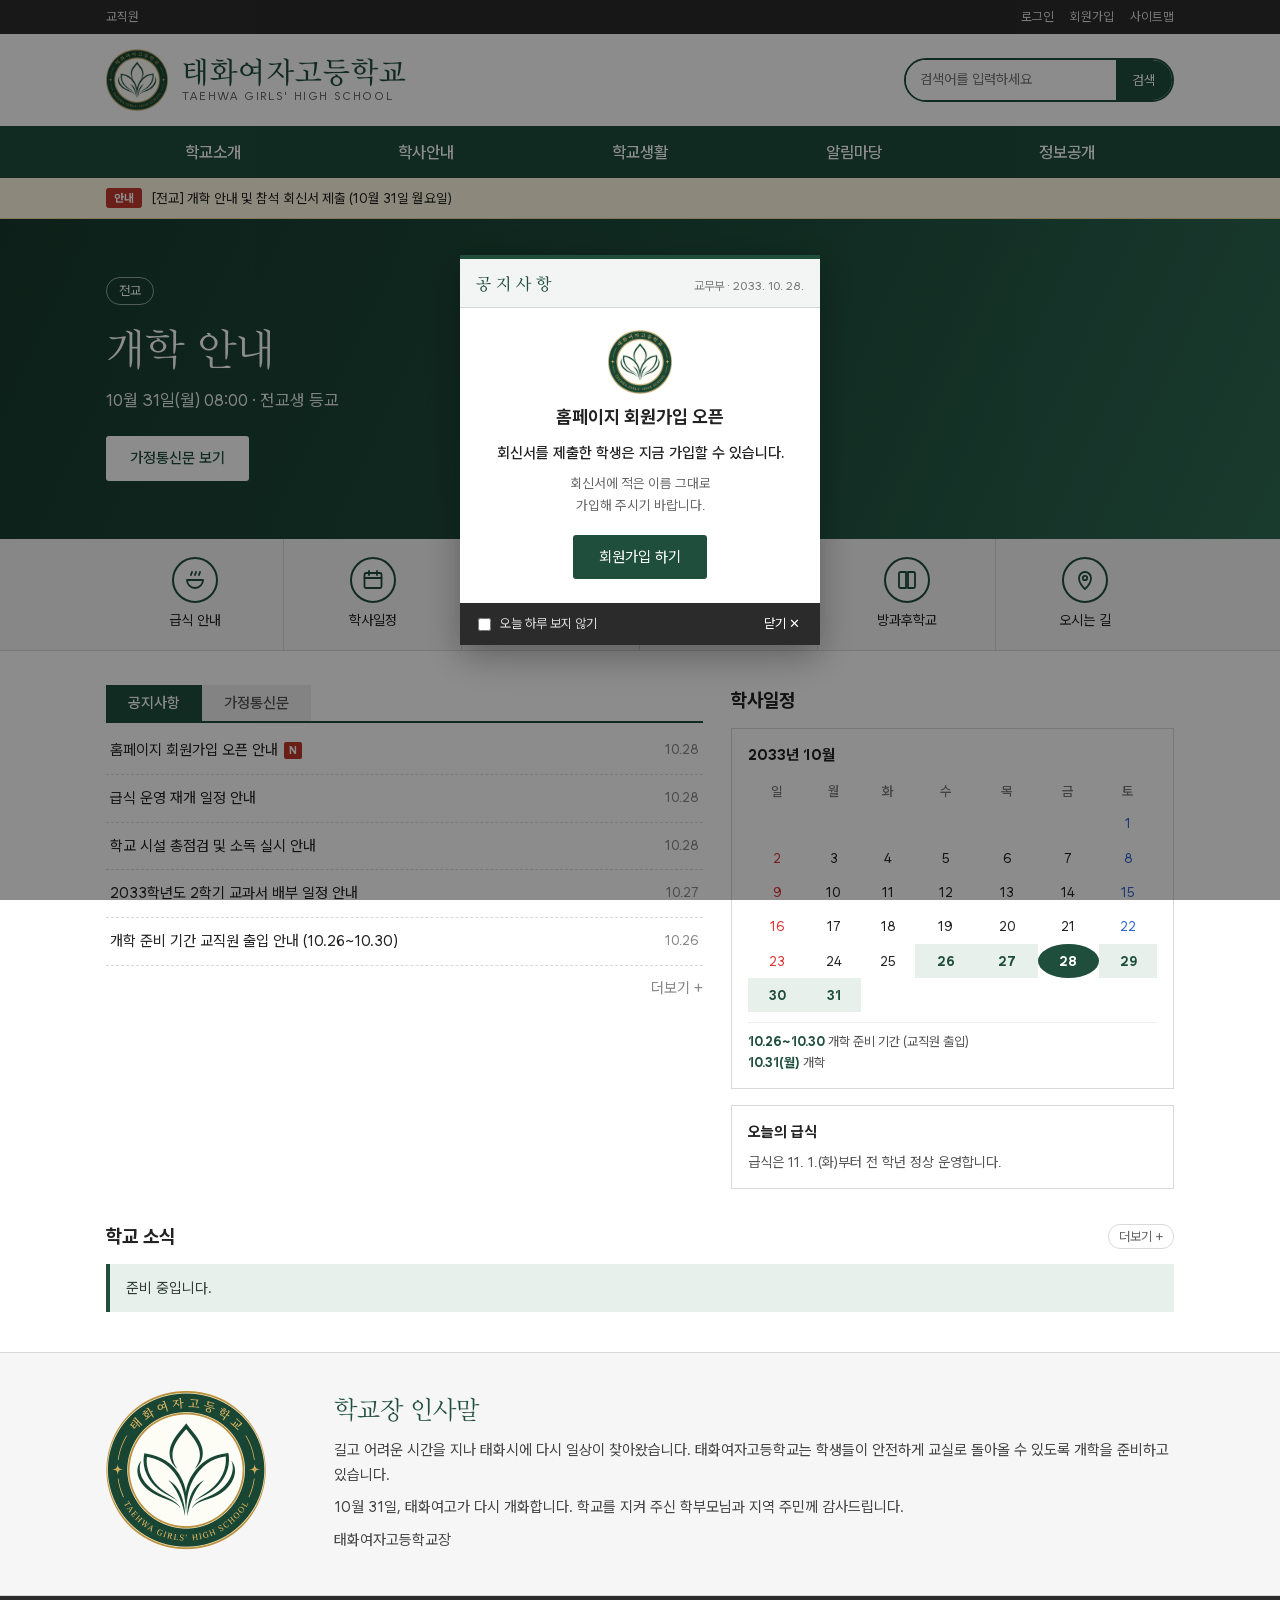
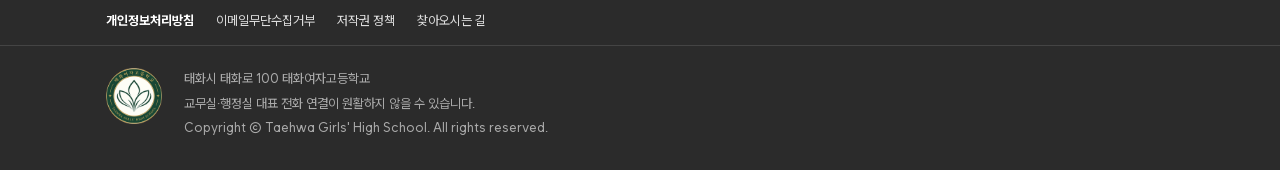
==== commit e77193b9: "상단 메뉴: 학부모 알림 서비스 삭제 Co-Authored-By: Claude Opus 5.5 <noreply@anthropic.com>" ====
--- a/index.html
+++ b/index.html
@@ -15,7 +15,7 @@
 <section class="news"><div class="wrap"><div class="panel"><h3>학교 소식 <a href="page.html#news">더보기 +</a></h3></div><div class="note" style="margin:0">준비 중입니다.</div></div></section>
 <section class="greet" id="greet"><div class="wrap"><div class="em"></div><div><h3>학교장 인사말</h3><p>길고 어려운 시간을 지나 태화시에 다시 일상이 찾아왔습니다. 태화여자고등학교는 학생들이 안전하게 교실로 돌아올 수 있도록 개학을 준비하고 있습니다.</p><p>10월 31일, 태화여고가 다시 개화합니다. 학교를 지켜 주신 학부모님과 지역 주민께 감사드립니다.</p><p class="muted">태화여자고등학교장</p></div></div></section>
 <div id="ft"></div>
-<script src="config.js?v=20261026f"></script><script src="app.js?v=20261026g"></script><script src="notices.js?v=20261026g"></script><script src="layout.js?v=20261026h"></script>
+<script src="config.js?v=20261026f"></script><script src="app.js?v=20261026g"></script><script src="notices.js?v=20261026g"></script><script src="layout.js?v=20261026i"></script>
 <script>mount({sec:""});
 document.querySelector('.greet .em').innerHTML = EMBLEM_L;
 const slides=[...document.querySelectorAll('.slide')], dots=[...document.querySelectorAll('#dots i')]; let si=0, st;
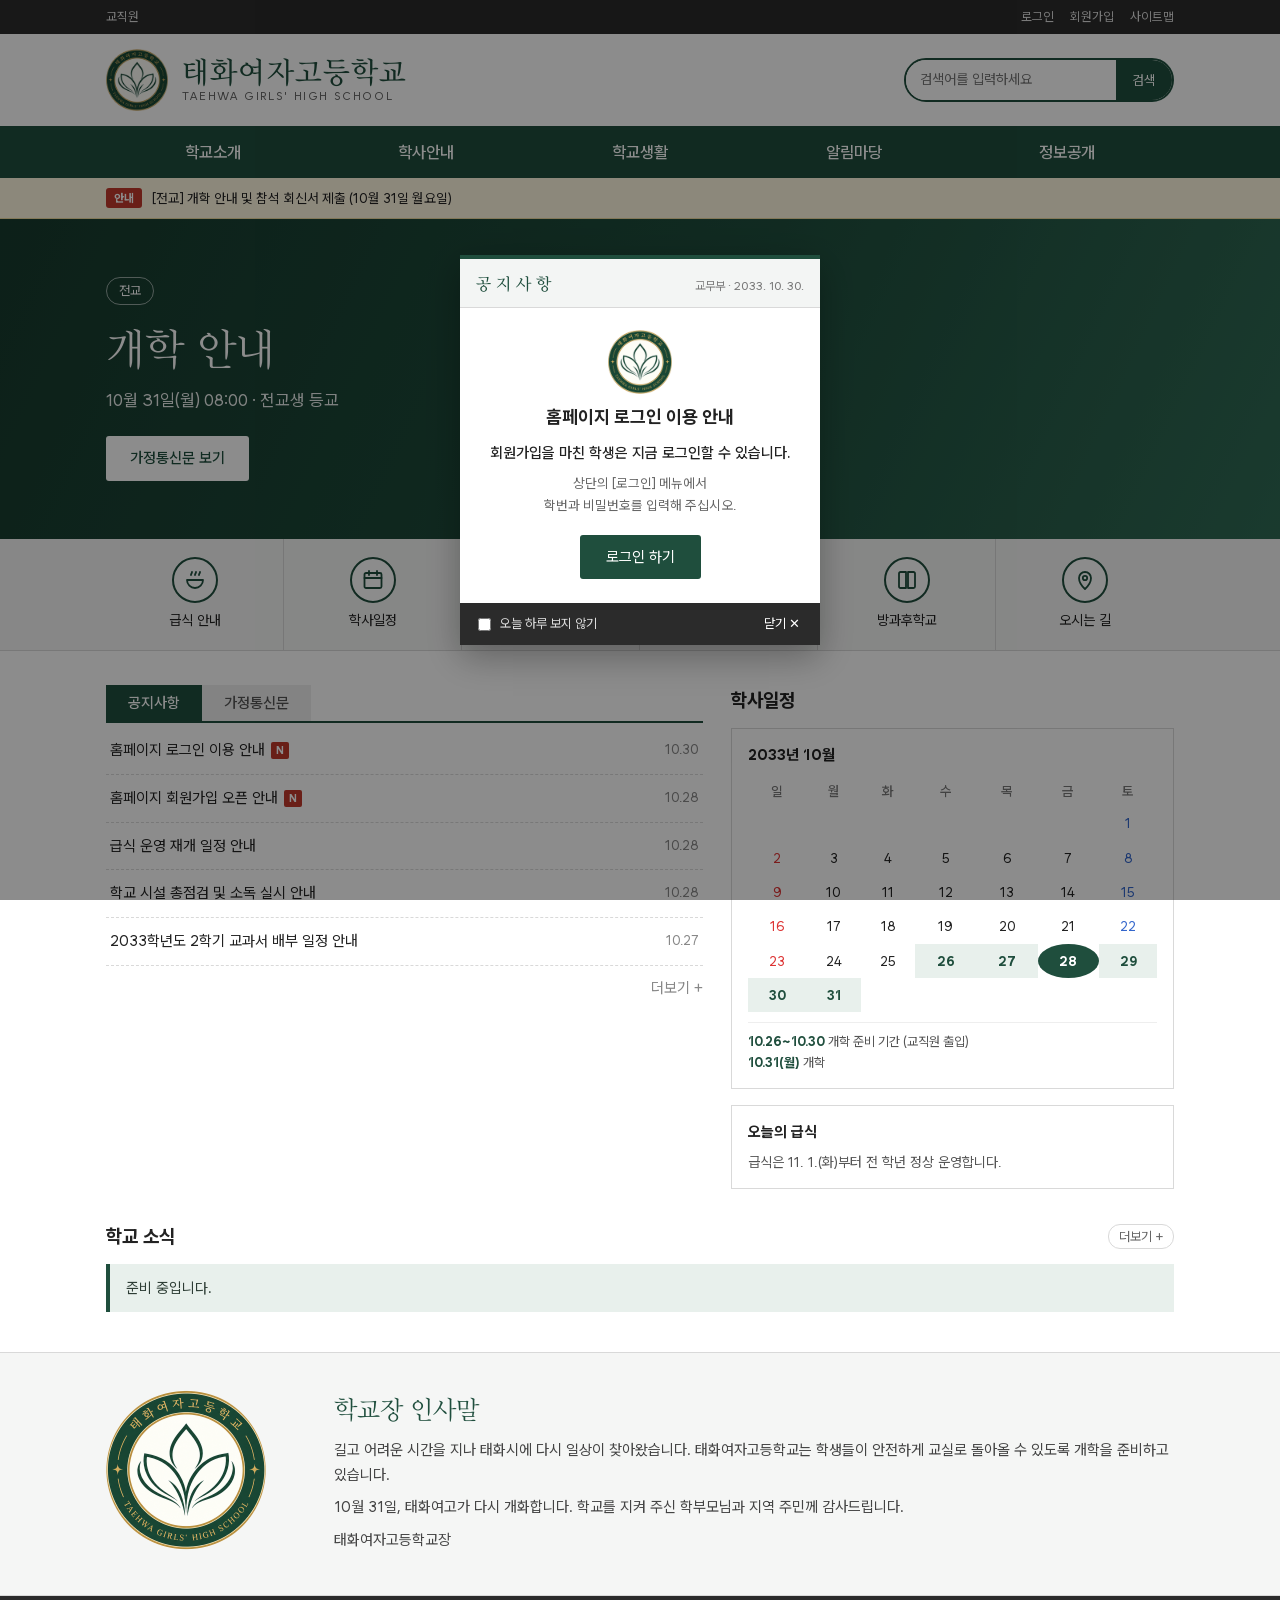
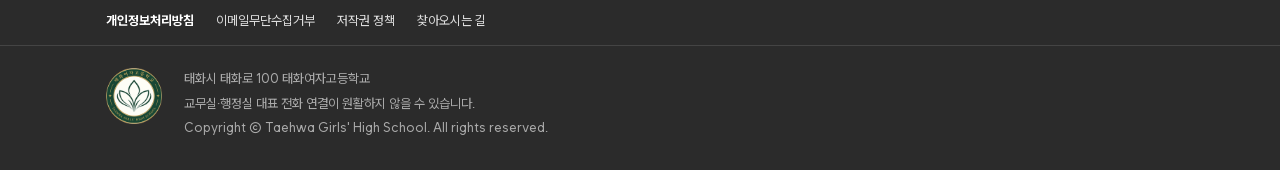
==== commit 58cca450: "공지사항 로그인 안내(10.30) 추가 및 메인 팝업 교체 Co-Authored-By: Claude Sonnet 5.5 <noreply@anthropic.com>" ====
--- a/index.html
+++ b/index.html
@@ -15,7 +15,7 @@
 <section class="news"><div class="wrap"><div class="panel"><h3>학교 소식 <a href="page.html#news">더보기 +</a></h3></div><div class="note" style="margin:0">준비 중입니다.</div></div></section>
 <section class="greet" id="greet"><div class="wrap"><div class="em"></div><div><h3>학교장 인사말</h3><p>길고 어려운 시간을 지나 태화시에 다시 일상이 찾아왔습니다. 태화여자고등학교는 학생들이 안전하게 교실로 돌아올 수 있도록 개학을 준비하고 있습니다.</p><p>10월 31일, 태화여고가 다시 개화합니다. 학교를 지켜 주신 학부모님과 지역 주민께 감사드립니다.</p><p class="muted">태화여자고등학교장</p></div></div></section>
 <div id="ft"></div>
-<script src="config.js?v=20261026f"></script><script src="app.js?v=20261026g"></script><script src="notices.js?v=20261026g"></script><script src="layout.js?v=20261026i"></script>
+<script src="config.js?v=20261026f"></script><script src="app.js?v=20261026g"></script><script src="notices.js?v=20261030a"></script><script src="layout.js?v=20261026i"></script>
 <script>mount({sec:""});
 document.querySelector('.greet .em').innerHTML = EMBLEM_L;
 const slides=[...document.querySelectorAll('.slide')], dots=[...document.querySelectorAll('#dots i')]; let si=0, st;
@@ -31,16 +31,16 @@
   for(let i=0;i<first;i++){h+='<td></td>';c++}
   for(let d=1;d<=days;d++){ const w=c%7; let cl=w===0?'sun':w===6?'sat':''; if(d>=26&&d<=31) cl+=' ev'; if(d===28) cl+=' today'; h+='<td class="'+cl+'">'+d+'</td>'; c++; if(c%7===0&&d<days) h+='</tr><tr>'; }
   while(c%7){h+='<td></td>';c++} document.getElementById('ct').innerHTML=h+'</tr>'; })();
-// 접속하자마자 뜨는 회원가입 오픈 팝업 (오늘 하루 보지 않기)
+// 접속하자마자 뜨는 로그인 오픈 팝업 (오늘 하루 보지 않기)
 (function(){
-  const KEY='th_popup_join_hide'; let hide=false;
+  const KEY='th_popup_login_hide'; let hide=false;
   try{ hide = localStorage.getItem(KEY) === new Date().toDateString(); }catch(e){}
   if(hide) return;
-  const m=document.createElement('div'); m.className='lp'; m.setAttribute('role','dialog'); m.setAttribute('aria-label','회원가입 오픈 안내');
-  m.innerHTML='<div class="lp-box"><div class="lp-top"><span>공지사항</span><small>교무부 · 2033. 10. 28.</small></div>'+
-    '<div class="lp-body">'+EMBLEM+'<div class="lp-txt"><h4>홈페이지 회원가입 오픈</h4>'+
-    '<p>회신서를 제출한 학생은 지금 가입할 수 있습니다.</p><p class="s">회신서에 적은 이름 그대로<br>가입해 주시기 바랍니다.</p></div>'+
-    '<a class="btn" href="join.html">회원가입 하기</a></div>'+
+  const m=document.createElement('div'); m.className='lp'; m.setAttribute('role','dialog'); m.setAttribute('aria-label','로그인 이용 안내');
+  m.innerHTML='<div class="lp-box"><div class="lp-top"><span>공지사항</span><small>교무부 · 2033. 10. 30.</small></div>'+
+    '<div class="lp-body">'+EMBLEM+'<div class="lp-txt"><h4>홈페이지 로그인 이용 안내</h4>'+
+    '<p>회원가입을 마친 학생은 지금 로그인할 수 있습니다.</p><p class="s">상단의 [로그인] 메뉴에서<br>학번과 비밀번호를 입력해 주십시오.</p></div>'+
+    '<a class="btn" href="login.html">로그인 하기</a></div>'+
     '<div class="lp-ft"><label><input type="checkbox" id="lp-chk"> 오늘 하루 보지 않기</label><button type="button" id="lp-x">닫기 ✕</button></div></div>';
   document.body.appendChild(m);
   const close=()=>{ try{ if(document.getElementById('lp-chk').checked) localStorage.setItem(KEY,new Date().toDateString()); }catch(e){} m.remove(); };
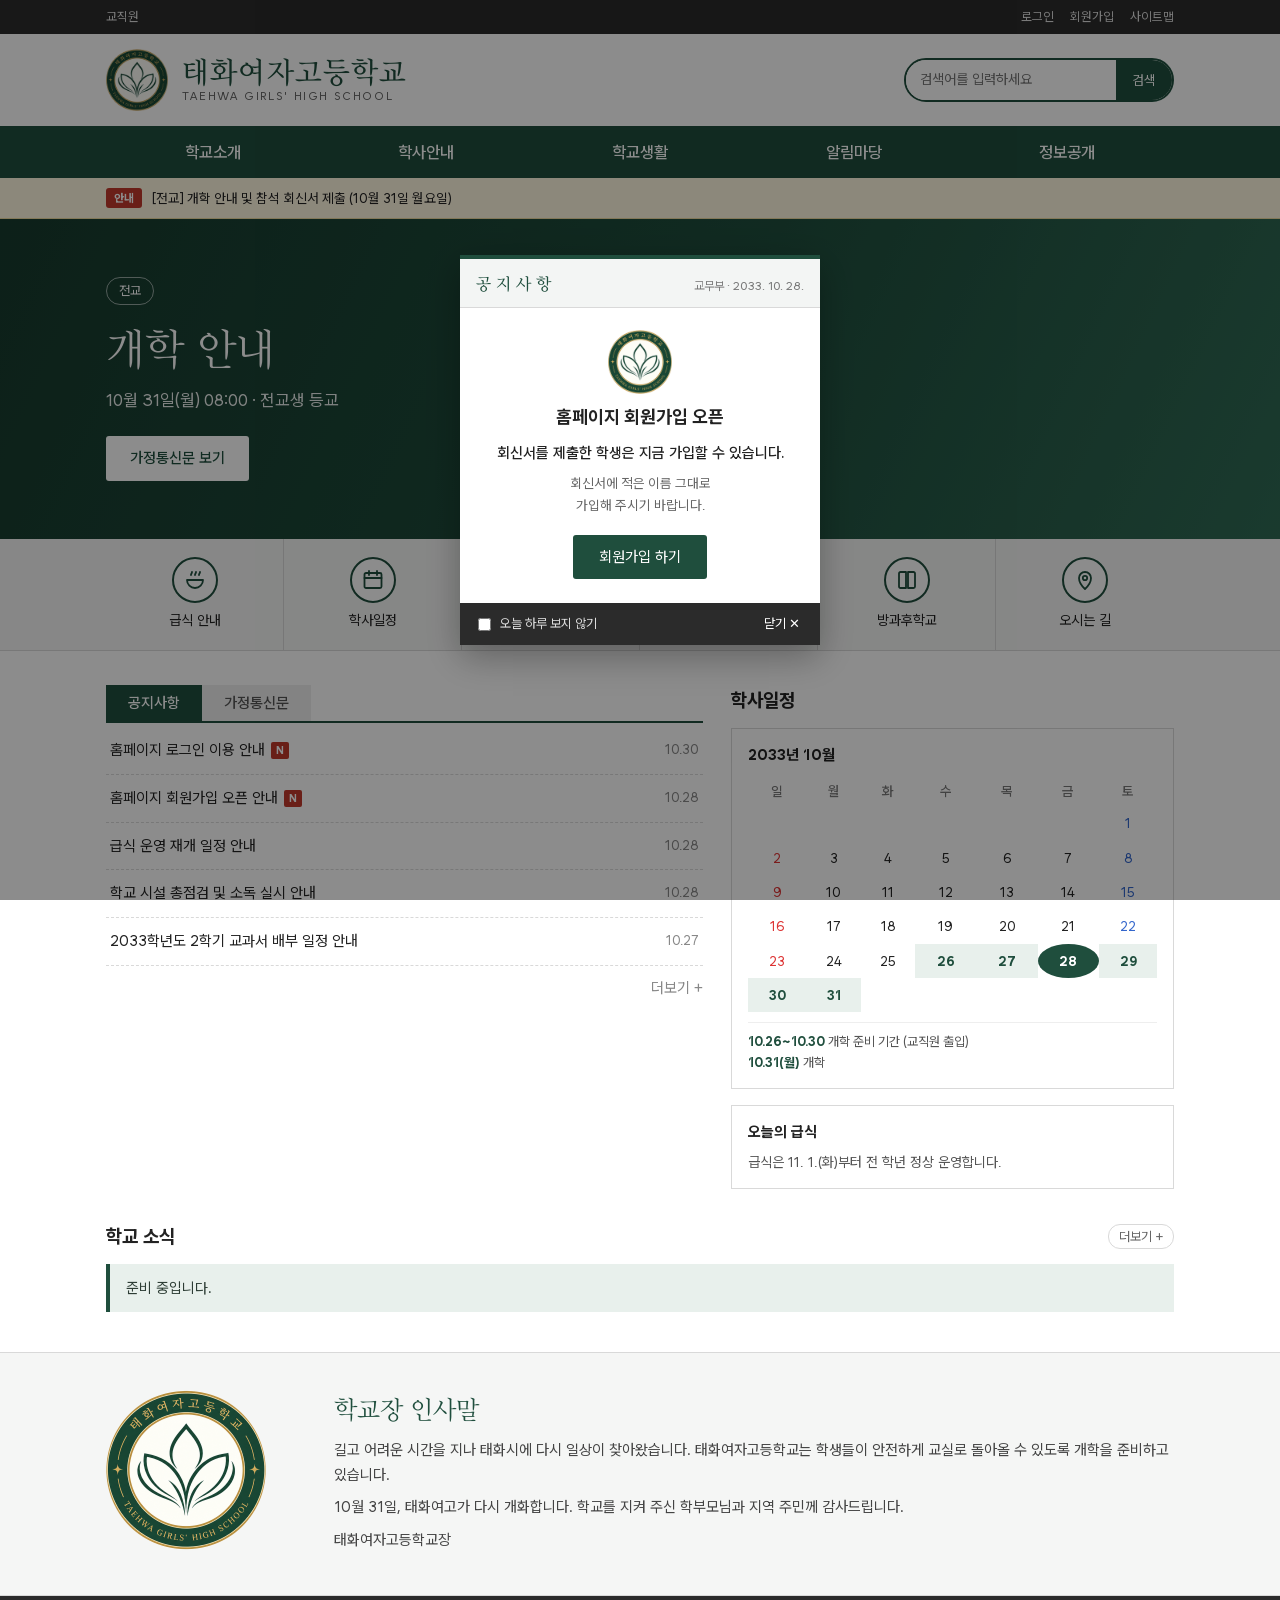
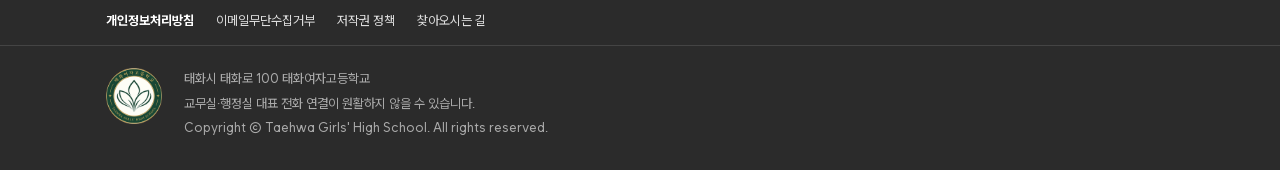
==== commit 955ac080: "메인 팝업을 회원가입 오픈 안내로 되돌림 Co-Authored-By: Claude Sonnet 5.5 <noreply@anthropic.com>" ====
--- a/index.html
+++ b/index.html
@@ -15,7 +15,7 @@
 <section class="news"><div class="wrap"><div class="panel"><h3>학교 소식 <a href="page.html#news">더보기 +</a></h3></div><div class="note" style="margin:0">준비 중입니다.</div></div></section>
 <section class="greet" id="greet"><div class="wrap"><div class="em"></div><div><h3>학교장 인사말</h3><p>길고 어려운 시간을 지나 태화시에 다시 일상이 찾아왔습니다. 태화여자고등학교는 학생들이 안전하게 교실로 돌아올 수 있도록 개학을 준비하고 있습니다.</p><p>10월 31일, 태화여고가 다시 개화합니다. 학교를 지켜 주신 학부모님과 지역 주민께 감사드립니다.</p><p class="muted">태화여자고등학교장</p></div></div></section>
 <div id="ft"></div>
-<script src="config.js?v=20261026f"></script><script src="app.js?v=20261026g"></script><script src="notices.js?v=20261030a"></script><script src="layout.js?v=20261026i"></script>
+<script src="config.js?v=20261026f"></script><script src="app.js?v=20261026g"></script><script src="notices.js?v=20261030a"></script><script src="layout.js?v=20261030a"></script>
 <script>mount({sec:""});
 document.querySelector('.greet .em').innerHTML = EMBLEM_L;
 const slides=[...document.querySelectorAll('.slide')], dots=[...document.querySelectorAll('#dots i')]; let si=0, st;
@@ -31,16 +31,16 @@
   for(let i=0;i<first;i++){h+='<td></td>';c++}
   for(let d=1;d<=days;d++){ const w=c%7; let cl=w===0?'sun':w===6?'sat':''; if(d>=26&&d<=31) cl+=' ev'; if(d===28) cl+=' today'; h+='<td class="'+cl+'">'+d+'</td>'; c++; if(c%7===0&&d<days) h+='</tr><tr>'; }
   while(c%7){h+='<td></td>';c++} document.getElementById('ct').innerHTML=h+'</tr>'; })();
-// 접속하자마자 뜨는 로그인 오픈 팝업 (오늘 하루 보지 않기)
+// 접속하자마자 뜨는 회원가입 오픈 팝업 (오늘 하루 보지 않기)
 (function(){
-  const KEY='th_popup_login_hide'; let hide=false;
+  const KEY='th_popup_join_hide'; let hide=false;
   try{ hide = localStorage.getItem(KEY) === new Date().toDateString(); }catch(e){}
   if(hide) return;
-  const m=document.createElement('div'); m.className='lp'; m.setAttribute('role','dialog'); m.setAttribute('aria-label','로그인 이용 안내');
-  m.innerHTML='<div class="lp-box"><div class="lp-top"><span>공지사항</span><small>교무부 · 2033. 10. 30.</small></div>'+
-    '<div class="lp-body">'+EMBLEM+'<div class="lp-txt"><h4>홈페이지 로그인 이용 안내</h4>'+
-    '<p>회원가입을 마친 학생은 지금 로그인할 수 있습니다.</p><p class="s">상단의 [로그인] 메뉴에서<br>학번과 비밀번호를 입력해 주십시오.</p></div>'+
-    '<a class="btn" href="login.html">로그인 하기</a></div>'+
+  const m=document.createElement('div'); m.className='lp'; m.setAttribute('role','dialog'); m.setAttribute('aria-label','회원가입 오픈 안내');
+  m.innerHTML='<div class="lp-box"><div class="lp-top"><span>공지사항</span><small>교무부 · 2033. 10. 28.</small></div>'+
+    '<div class="lp-body">'+EMBLEM+'<div class="lp-txt"><h4>홈페이지 회원가입 오픈</h4>'+
+    '<p>회신서를 제출한 학생은 지금 가입할 수 있습니다.</p><p class="s">회신서에 적은 이름 그대로<br>가입해 주시기 바랍니다.</p></div>'+
+    '<a class="btn" href="join.html">회원가입 하기</a></div>'+
     '<div class="lp-ft"><label><input type="checkbox" id="lp-chk"> 오늘 하루 보지 않기</label><button type="button" id="lp-x">닫기 ✕</button></div></div>';
   document.body.appendChild(m);
   const close=()=>{ try{ if(document.getElementById('lp-chk').checked) localStorage.setItem(KEY,new Date().toDateString()); }catch(e){} m.remove(); };
--- a/style.css
+++ b/style.css
@@ -456,6 +456,15 @@
 .rec-kind{display:block;font-family:var(--serif);font-size:26px;font-weight:700;letter-spacing:.1em}
 .rec-head b{display:block;color:#555;font-weight:400;margin-top:4px}
 .rec h3{font-size:15px;margin:22px 0 6px}
+.rec h4{font-size:14px;margin:16px 0 4px;padding-left:8px;border-left:3px solid #333}
+.rec-grid thead th{width:auto;text-align:center;background:#e7e7e4}
+.rec-grid td{line-height:1.7}
+.rec-grid td:first-child{white-space:nowrap;background:#f7f7f5}
+.rec-sub .rec-v{padding:12px 14px;line-height:1.9}
+.rec-memo{margin:8px 0 0;padding:10px 14px;border:1px solid #333;line-height:1.7}
+.rec-notice{border:1px solid #333;padding:12px 14px;margin-bottom:6px;line-height:1.7}
+.rec-notice b{display:block;font-size:16px}
+.rec-notice p{margin:2px 0 0;color:#555}
 .rec-t{width:100%;border-collapse:collapse;border-top:2px solid #333}
 .rec-t th,.rec-t td{border:1px solid #999;padding:8px 10px;vertical-align:top;text-align:left;word-break:keep-all;overflow-wrap:anywhere}
 .rec-t th{width:120px;background:#f1f1ef;font-weight:500;white-space:nowrap}
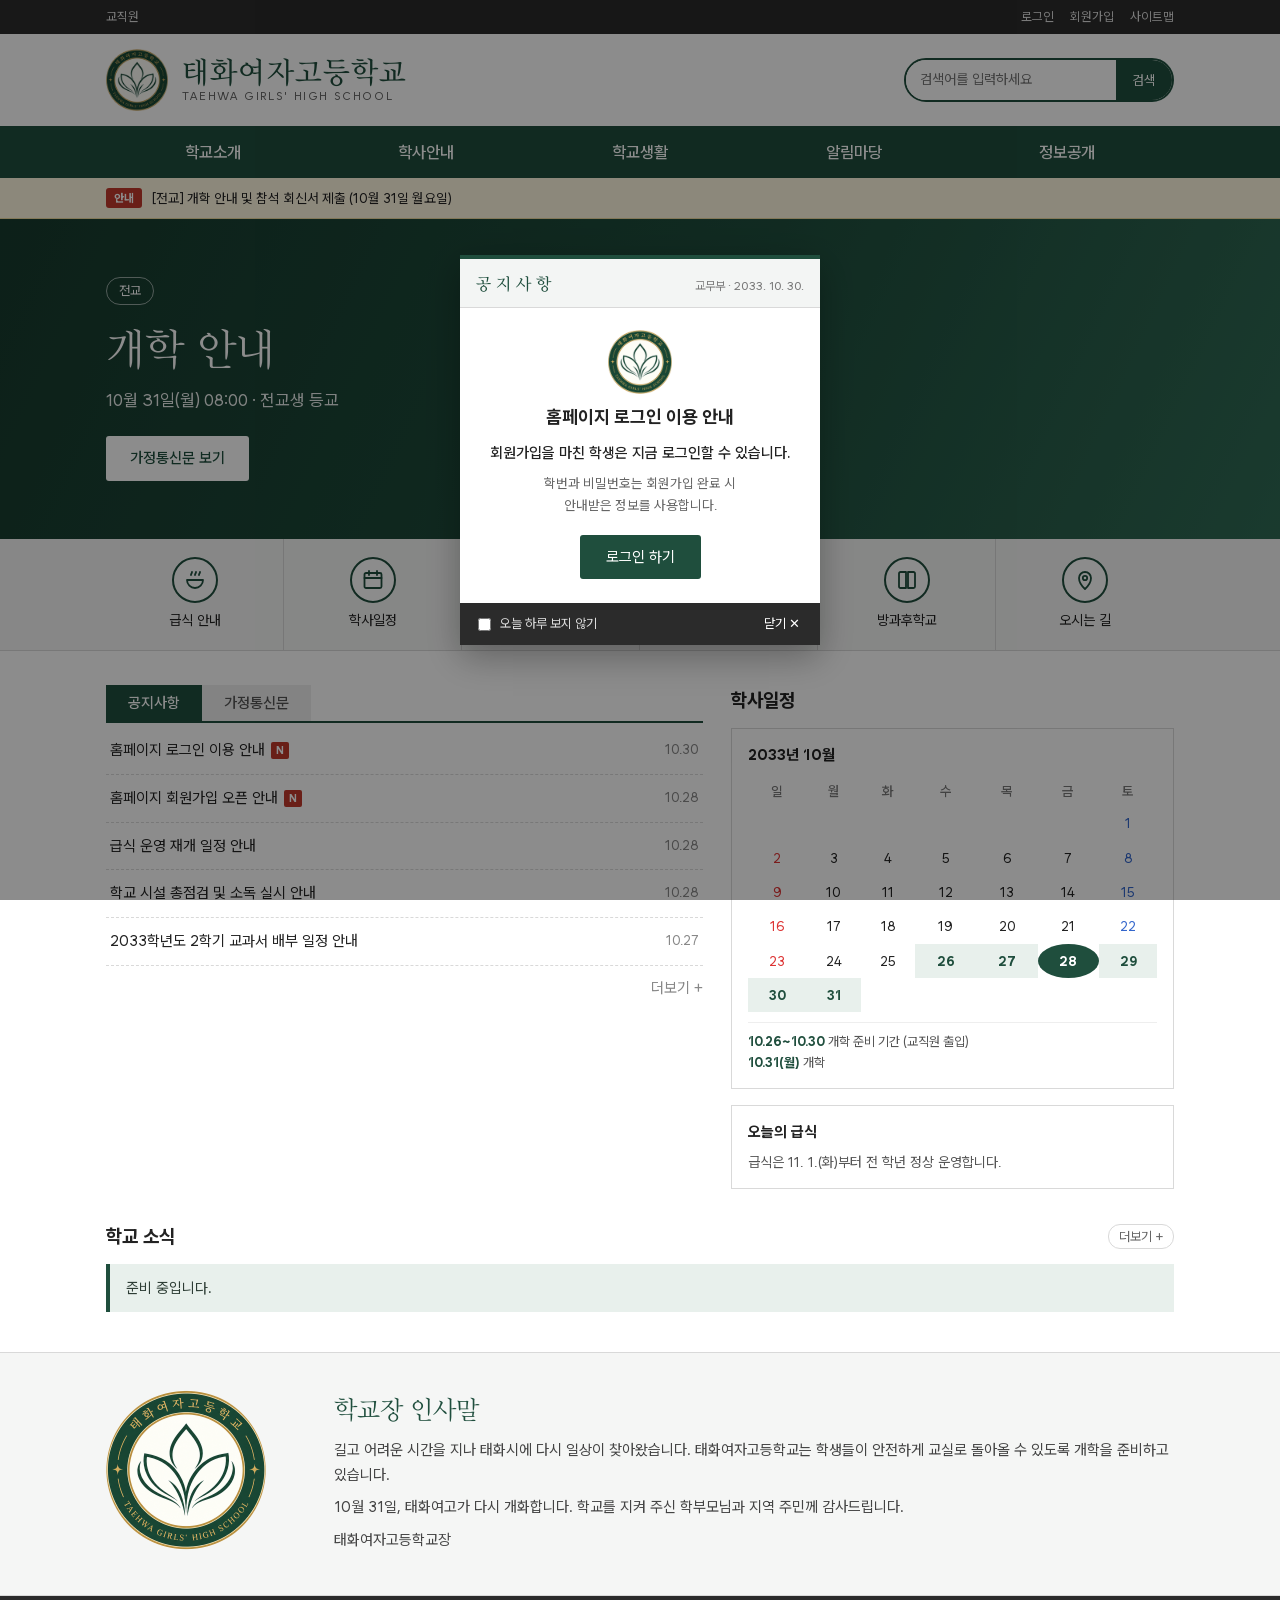
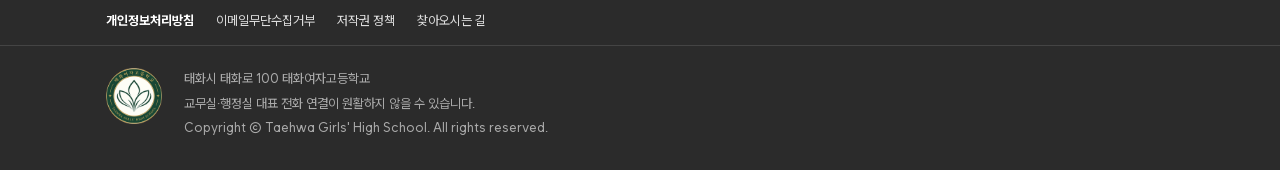
==== commit 8b6fa72a: "홈 팝업: 회원가입 오픈 → 로그인 이용 안내 Co-Authored-By: Claude Opus 5.5 <noreply@anthropic.com>" ====
--- a/index.html
+++ b/index.html
@@ -15,7 +15,7 @@
 <section class="news"><div class="wrap"><div class="panel"><h3>학교 소식 <a href="page.html#news">더보기 +</a></h3></div><div class="note" style="margin:0">준비 중입니다.</div></div></section>
 <section class="greet" id="greet"><div class="wrap"><div class="em"></div><div><h3>학교장 인사말</h3><p>길고 어려운 시간을 지나 태화시에 다시 일상이 찾아왔습니다. 태화여자고등학교는 학생들이 안전하게 교실로 돌아올 수 있도록 개학을 준비하고 있습니다.</p><p>10월 31일, 태화여고가 다시 개화합니다. 학교를 지켜 주신 학부모님과 지역 주민께 감사드립니다.</p><p class="muted">태화여자고등학교장</p></div></div></section>
 <div id="ft"></div>
-<script src="config.js?v=20261026f"></script><script src="app.js?v=20261026g"></script><script src="notices.js?v=20261030a"></script><script src="layout.js?v=20261030a"></script>
+<script src="config.js?v=20261026f"></script><script src="app.js?v=20261105"></script><script src="notices.js?v=20261030a"></script><script src="layout.js?v=20261030a"></script>
 <script>mount({sec:""});
 document.querySelector('.greet .em').innerHTML = EMBLEM_L;
 const slides=[...document.querySelectorAll('.slide')], dots=[...document.querySelectorAll('#dots i')]; let si=0, st;
@@ -31,16 +31,16 @@
   for(let i=0;i<first;i++){h+='<td></td>';c++}
   for(let d=1;d<=days;d++){ const w=c%7; let cl=w===0?'sun':w===6?'sat':''; if(d>=26&&d<=31) cl+=' ev'; if(d===28) cl+=' today'; h+='<td class="'+cl+'">'+d+'</td>'; c++; if(c%7===0&&d<days) h+='</tr><tr>'; }
   while(c%7){h+='<td></td>';c++} document.getElementById('ct').innerHTML=h+'</tr>'; })();
-// 접속하자마자 뜨는 회원가입 오픈 팝업 (오늘 하루 보지 않기)
+// 접속하자마자 뜨는 로그인 이용 안내 팝업 (오늘 하루 보지 않기)
 (function(){
-  const KEY='th_popup_join_hide'; let hide=false;
+  const KEY='th_popup_login_hide'; let hide=false;   // 키를 바꿔 회원가입 팝업을 숨긴 사람에게도 새 팝업이 뜨게
   try{ hide = localStorage.getItem(KEY) === new Date().toDateString(); }catch(e){}
   if(hide) return;
-  const m=document.createElement('div'); m.className='lp'; m.setAttribute('role','dialog'); m.setAttribute('aria-label','회원가입 오픈 안내');
-  m.innerHTML='<div class="lp-box"><div class="lp-top"><span>공지사항</span><small>교무부 · 2033. 10. 28.</small></div>'+
-    '<div class="lp-body">'+EMBLEM+'<div class="lp-txt"><h4>홈페이지 회원가입 오픈</h4>'+
-    '<p>회신서를 제출한 학생은 지금 가입할 수 있습니다.</p><p class="s">회신서에 적은 이름 그대로<br>가입해 주시기 바랍니다.</p></div>'+
-    '<a class="btn" href="join.html">회원가입 하기</a></div>'+
+  const m=document.createElement('div'); m.className='lp'; m.setAttribute('role','dialog'); m.setAttribute('aria-label','로그인 이용 안내');
+  m.innerHTML='<div class="lp-box"><div class="lp-top"><span>공지사항</span><small>교무부 · 2033. 10. 30.</small></div>'+
+    '<div class="lp-body">'+EMBLEM+'<div class="lp-txt"><h4>홈페이지 로그인 이용 안내</h4>'+
+    '<p>회원가입을 마친 학생은 지금 로그인할 수 있습니다.</p><p class="s">학번과 비밀번호는 회원가입 완료 시<br>안내받은 정보를 사용합니다.</p></div>'+
+    '<a class="btn" href="login.html">로그인 하기</a></div>'+
     '<div class="lp-ft"><label><input type="checkbox" id="lp-chk"> 오늘 하루 보지 않기</label><button type="button" id="lp-x">닫기 ✕</button></div></div>';
   document.body.appendChild(m);
   const close=()=>{ try{ if(document.getElementById('lp-chk').checked) localStorage.setItem(KEY,new Date().toDateString()); }catch(e){} m.remove(); };
